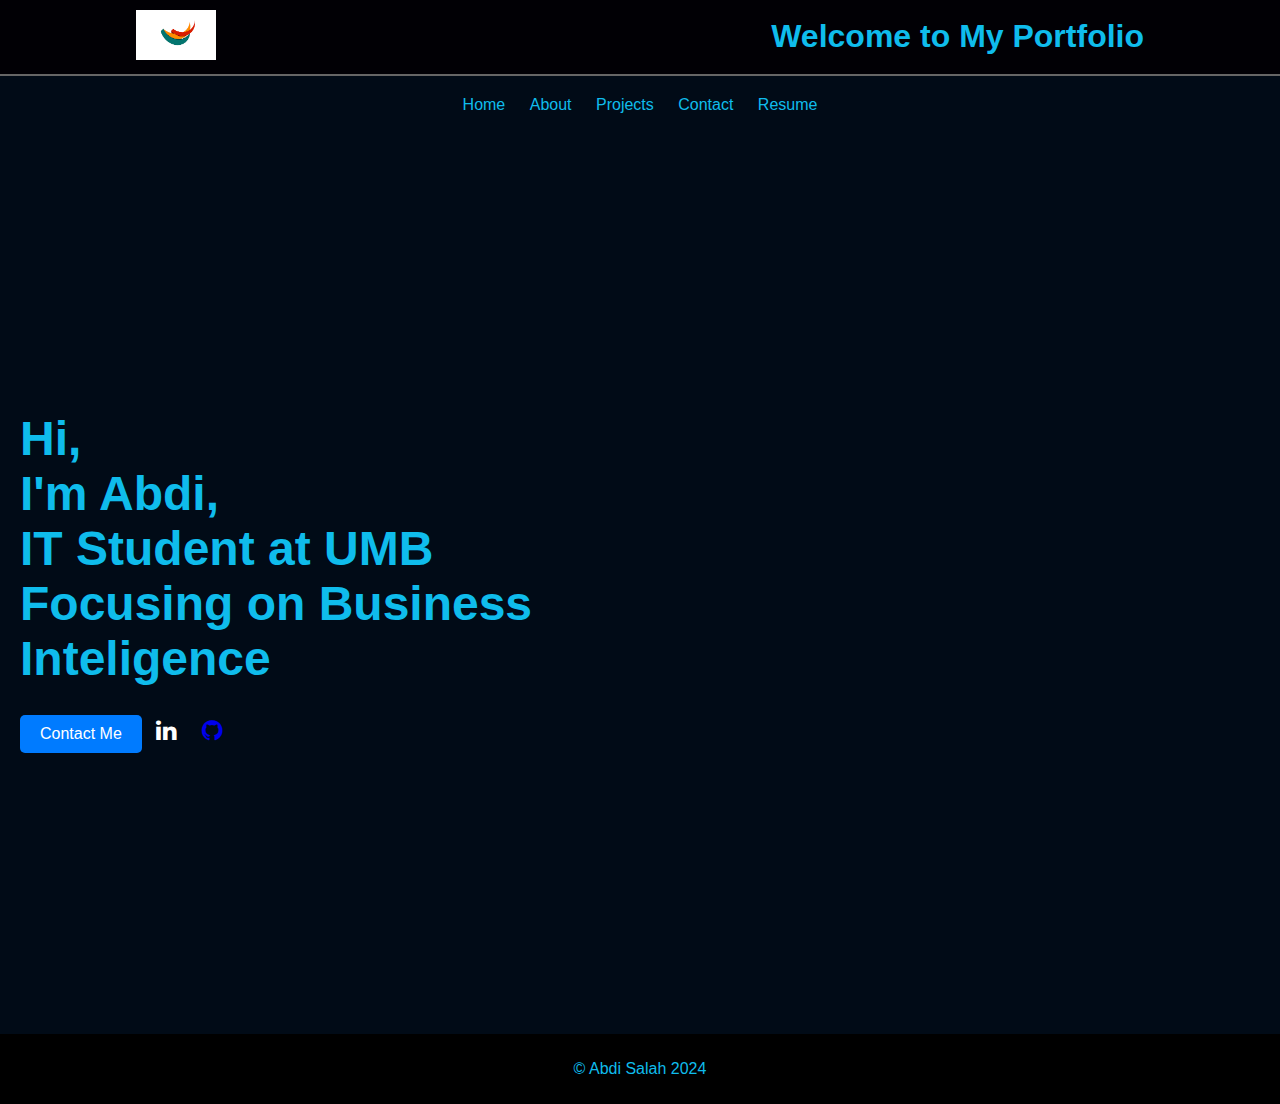
==== index.html @ dd7db763 "first" ====
<!DOCTYPE html>
<html lang="en">
<head>
  <meta charset="UTF-8">
  <meta name="viewport" content="width=device-width">
  <script src="modernizr.custom.40753.js"></script>
  <link rel="stylesheet" href="https://cdnjs.cloudflare.com/ajax/libs/font-awesome/4.7.0/css/font-awesome.min.css">
  <title>Portfolio</title>
  <link rel="stylesheet" href="styles/home.css">
</head>
<body>

<!-- Header -->
<header class="header">
  <div class="container">
    <div class="logo">
      <img src="images/logo.png" alt="my Logo"> <!-- place holder for my logo which will be an image of my name-->
    </div>
    <h1>Welcome to My Portfolio</h1>
  </div>
</header>

<!-- Navbar -->
<nav class="navbar">
  <div class="container">
    <ul class="nav-links">
      <li><a href="index.html">Home</a></li>
      <li><a href="about.html">About</a></li>
      <li><a href="projects.html">Projects</a></li>
      <li><a href="contact.html">Contact</a></li>
      <li><a href="resume.html">Resume</a></li>
    </ul>
  </div>
</nav>

<!-- Main Content -->
<div class="home">
  <div class="content-container">
    <div class="headings">
      <h1>Hi,</h1>
      <h2>I'm Abdi,</h2>
      <h3>IT Student at UMB</h3>
      <h4>Focusing on Business Inteligence</h4>
      <h5>     </h5>
      <div class="button-container">
        <!-- Contact Me Button -->
        <a href="contact.html" class="contact-button">Contact Me</a>
        <!-- LinkedIn Button -->
        <a href="https://www.linkedin.com/in/abdirahman-salah/" class="fa fa-linkedin"></a>
        <!-- GitHub Button -->
        <a href="https://github.com/" class="fa fa-github"></a>
      </div>
      


    </div>
  </div>
</div>


<!-- Footer -->
<footer class="footer">
  <p> &copy Abdi Salah 2024 </p>
</footer>

</body>
</html>
---- styles/home.css ----
/* Resetting default margin, padding, and font */
body {
  margin: 0;
  padding: 0;
  font-family: sans-serif;
  background-color: rgba(1,11,23,255); /* Dark background color for the entire page */
  color: rgb(15, 188, 236); /* Text color */
}
/* Header styles */
.header {
  background-color: rgb(1, 0, 5); /* Header background color */
  padding: 10px; /* Header padding */
  border-bottom: 2px solid #666; /* Border bottom for the header */
  display: flex; /* Use flexbox for layout */
  align-items: center; /* Center items vertically */
}

.header .container {
  max-width: 1200px;
  margin: 0 auto;
  display:flex;
  justify-content: space-between; /* Space between logo and text */
  align-items: center; /* Center items vertically */
  width: 80%; /* Take full width */
}

.header .logo img {
  max-width: 80px; /* Adjust logo size as needed */
}

.header h1 {
  margin: 0; /* Remove margin for h1 */
  font-size: 2rem; /* Adjust font size for smaller screens */
}
/* contact me button */
.contact-button {
  display: inline-block;
  padding: 10px 20px;
  background-color: #007bff;
  color: #fff;
  text-decoration: none;
  border-radius: 5px;
  transition: background-color 0.3s;
}
.fa {
  padding: 10px; /* Reduced padding for better spacing */
  font-size: 24px; /* Increased font size to 48px */
  width: auto; /* Let the width adjust to the content */
  text-align: center;
  text-decoration: none;
  margin: 0 0 5px; /* Adjusted margin */
  display: inline-block; /* Display icons inline */
}

.fa:hover {
  opacity: 0.7;
}

.fa-linkedin {
  background: none;
  color: white;
  
}

.fab.fa-github {
  color: rgb(247, 48, 48); /* Applied red color to GitHub icon */
}

.contact-button:hover {
  background-color: #3291f7;
}

/* Navbar styles */
.navbar {
  /* Navbar background color */
  padding: 20px 0;
}

.navbar .container {
  display: flex;
  justify-content: center;
  max-width: 1200px;
  margin: 0 auto;
}

.navbar .nav-links {
  list-style-type: none;
  margin: 0;
  padding: 0;
}

.navbar .nav-links li {
  display: inline-block;
  margin-right: 20px;
}

.navbar .nav-links li:last-child {
  margin-right: 0; /* Remove margin for the last item */
}

.navbar .nav-links a {
  text-decoration: none;
  color: rgb(15, 188, 236);
  transition: color 0.3s;
}

.navbar .nav-links a:hover {
  color: #f0f4f5; /* Change color on hover */
}

/* Styles for home page */
.home {
  display: flex;
  background-color: rgba(1,11,23,255); /* Dark background color for the entire page */
  color: #fff; /* Text color */
  min-height: 100vh; /* Ensure full viewport height */
  background-image: url("/images/abdi.png"); /* Image on the side */
  background-size: auto 100%; /* Adjust background size to maintain aspect ratio */
  background-position: right; /* Image on the right side */
  background-repeat: no-repeat; /* Prevent background image from repeating */
  align-items: center; /* Center items vertically */
  padding: 0 20px; /* Add padding to adjust spacing */
}

.content-container {
  max-width: 50%; /* Adjust the width of the text container */
}

/* Styles for headings section */
.headings {
  color: rgb(15, 188, 236); /* Text color */
}

.headings h1,
.headings h2,
.headings h3,
.headings h4 {
  margin: 0;
  font-size: 3rem; /* Adjust heading font size */
}

.footer {
  /* footer styles */
  bottom: 0;
  left: 0;
  width: 100%;
  background-color: #000; /* Footer background color */
  padding: 10px 0;
  text-align: center;
}

/* Media queries for responsiveness */
@media screen and (max-width: 768px) {
  .navbar .container {
      padding: 0 10px; /* Reduce padding for smaller screens */
  }
  .header h1 {
    font-size: 1.5rem; /* Adjust font size for smaller screens */
}

  .navbar .nav-links li {
      margin-right: 10px; /* Reduce margin between navbar links for smaller screens */
  }
}
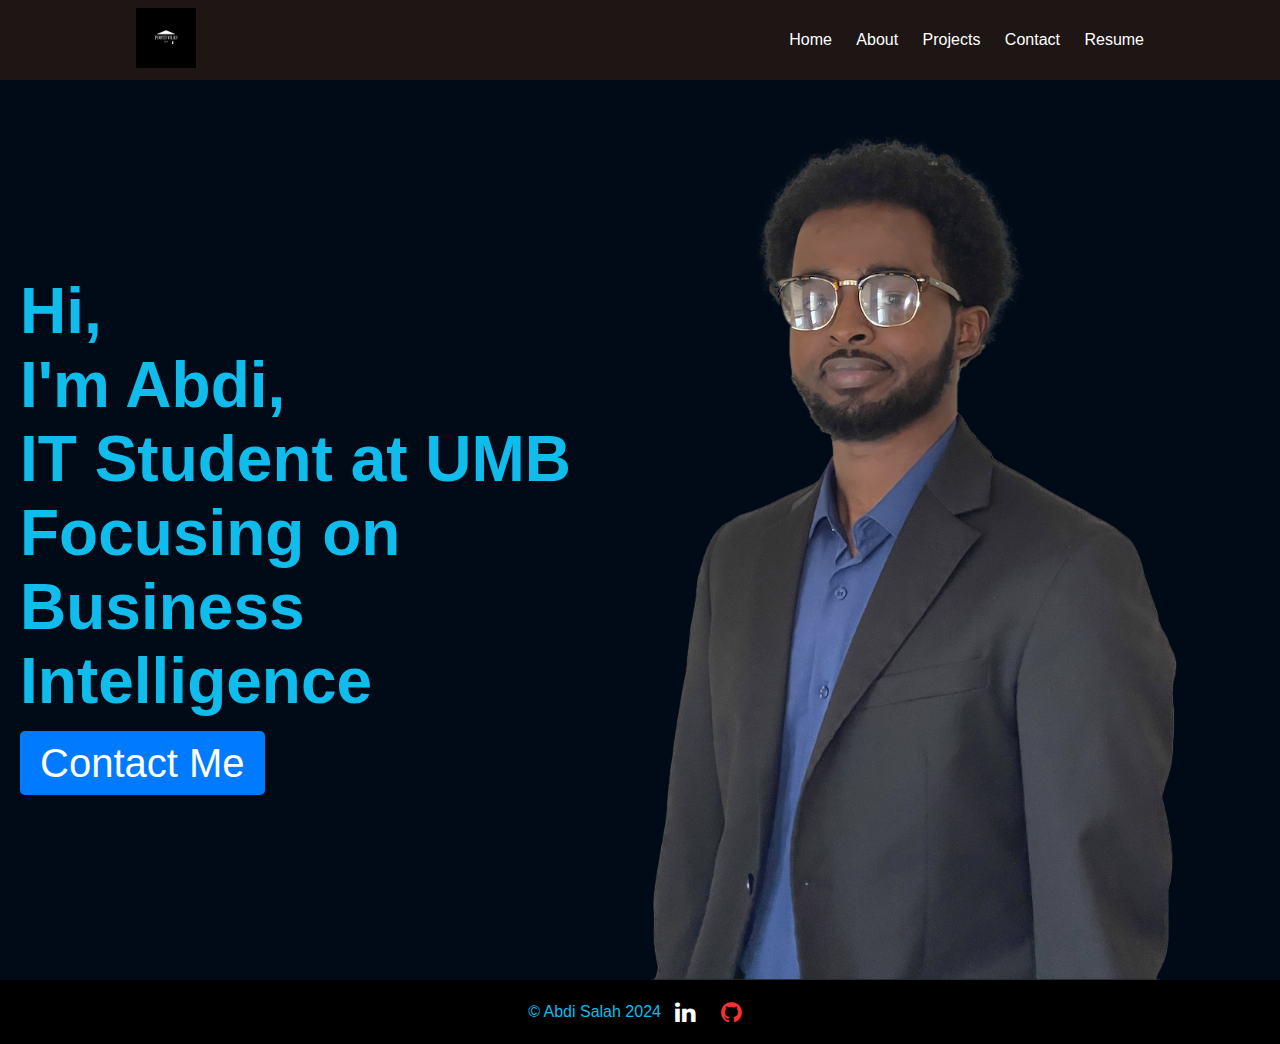
==== commit b9b06bba: "style changes" ====
--- a/index.html
+++ b/index.html
@@ -14,24 +14,21 @@
 <header class="header">
   <div class="container">
     <div class="logo">
-      <img src="images/logo.png" alt="my Logo"> <!-- place holder for my logo which will be an image of my name-->
+      <img src="images/Portfolio.png" alt="my Logo"> <!-- logo image that consist of my name and a graduation hat -->
     </div>
-    <h1>Welcome to My Portfolio</h1>
+    <nav class="navbar">
+      <ul class="nav-links">
+        <li><a href="index.html">Home</a></li>
+        <li><a href="about.html">About</a></li>
+        <li><a href="projects.html">Projects</a></li>
+        <li><a href="contact.html">Contact</a></li>
+        <li><a href="resume.html">Resume</a></li>
+      </ul>
+    </nav>
   </div>
 </header>
 
-<!-- Navbar -->
-<nav class="navbar">
-  <div class="container">
-    <ul class="nav-links">
-      <li><a href="index.html">Home</a></li>
-      <li><a href="about.html">About</a></li>
-      <li><a href="projects.html">Projects</a></li>
-      <li><a href="contact.html">Contact</a></li>
-      <li><a href="resume.html">Resume</a></li>
-    </ul>
-  </div>
-</nav>
+
 
 <!-- Main Content -->
 <div class="home">
@@ -40,19 +37,12 @@
       <h1>Hi,</h1>
       <h2>I'm Abdi,</h2>
       <h3>IT Student at UMB</h3>
-      <h4>Focusing on Business Inteligence</h4>
+      <h4>Focusing on Business Intelligence</h4>
       <h5>     </h5>
-      <div class="button-container">
+      
         <!-- Contact Me Button -->
         <a href="contact.html" class="contact-button">Contact Me</a>
         <!-- LinkedIn Button -->
-        <a href="https://www.linkedin.com/in/abdirahman-salah/" class="fa fa-linkedin"></a>
-        <!-- GitHub Button -->
-        <a href="https://github.com/" class="fa fa-github"></a>
-      </div>
-      
-
-
     </div>
   </div>
 </div>
@@ -61,7 +51,12 @@
 <!-- Footer -->
 <footer class="footer">
   <p> &copy Abdi Salah 2024 </p>
+  <div class="bttn">
+    <a href="https://www.linkedin.com/in/abdirahman-salah/" target="_blank" class="fa fa-linkedin"></a>
+    <!-- GitHub Button -->
+    <a href="https://github.com/salahabdi/" target="_blank" class="fa fa-github"></a>
+  </div>
 </footer>
 
 </body>
-</html>
+</html>--- a/styles/home.css
+++ b/styles/home.css
@@ -5,75 +5,33 @@
   font-family: sans-serif;
   background-color: rgba(1,11,23,255); /* Dark background color for the entire page */
   color: rgb(15, 188, 236); /* Text color */
+  position: top 60px; ;
+
 }
 /* Header styles */
 .header {
-  background-color: rgb(1, 0, 5); /* Header background color */
   padding: 10px; /* Header padding */
-  border-bottom: 2px solid #666; /* Border bottom for the header */
   display: flex; /* Use flexbox for layout */
   align-items: center; /* Center items vertically */
+  background-color: rgb(30, 21, 21); /* Header background color */
 }
 
 .header .container {
-  max-width: 1200px;
   margin: 0 auto;
-  display:flex;
+  display: flex;
   justify-content: space-between; /* Space between logo and text */
   align-items: center; /* Center items vertically */
   width: 80%; /* Take full width */
+  height: 60px;
 }
 
 .header .logo img {
-  max-width: 80px; /* Adjust logo size as needed */
-}
-
-.header h1 {
-  margin: 0; /* Remove margin for h1 */
-  font-size: 2rem; /* Adjust font size for smaller screens */
-}
-/* contact me button */
-.contact-button {
-  display: inline-block;
-  padding: 10px 20px;
-  background-color: #007bff;
-  color: #fff;
-  text-decoration: none;
-  border-radius: 5px;
-  transition: background-color 0.3s;
-}
-.fa {
-  padding: 10px; /* Reduced padding for better spacing */
-  font-size: 24px; /* Increased font size to 48px */
-  width: auto; /* Let the width adjust to the content */
-  text-align: center;
-  text-decoration: none;
-  margin: 0 0 5px; /* Adjusted margin */
-  display: inline-block; /* Display icons inline */
-}
-
-.fa:hover {
-  opacity: 0.7;
-}
-
-.fa-linkedin {
-  background: none;
-  color: white;
-  
-}
-
-.fab.fa-github {
-  color: rgb(247, 48, 48); /* Applied red color to GitHub icon */
-}
-
-.contact-button:hover {
-  background-color: #3291f7;
+  max-width: 60px; /* Adjust logo size as needed */
 }
 
 /* Navbar styles */
 .navbar {
-  /* Navbar background color */
-  padding: 20px 0;
+  padding: 20px 0; /* Navbar padding */
 }
 
 .navbar .container {
@@ -100,13 +58,37 @@
 
 .navbar .nav-links a {
   text-decoration: none;
-  color: rgb(15, 188, 236);
+  color: #fff; /* Navbar link color */
   transition: color 0.3s;
 }
 
 .navbar .nav-links a:hover {
-  color: #f0f4f5; /* Change color on hover */
+  color: #0bbce9; /* Change color on hover */
 }
+
+
+/* contact me button */
+.contact-button {
+  padding: 10px 20px;
+  background-color: #007bff;
+  color: #fff;
+  text-decoration: none;
+  border-radius: 5px;
+  transition: background-color 0.3s;
+  font-size: 40px;
+}
+
+.contact-button:hover {
+  background-color: #3291f7;
+}
+
+/* Navbar styles */
+.navbar {
+  /* Navbar background color */
+  padding: 20px 0;
+}
+
+
 
 /* Styles for home page */
 .home {
@@ -114,7 +96,7 @@
   background-color: rgba(1,11,23,255); /* Dark background color for the entire page */
   color: #fff; /* Text color */
   min-height: 100vh; /* Ensure full viewport height */
-  background-image: url("/images/abdi.png"); /* Image on the side */
+  background-image: url("../images/Abdi.png"); /* Image on the side */
   background-size: auto 100%; /* Adjust background size to maintain aspect ratio */
   background-position: right; /* Image on the right side */
   background-repeat: no-repeat; /* Prevent background image from repeating */
@@ -136,18 +118,49 @@
 .headings h3,
 .headings h4 {
   margin: 0;
-  font-size: 3rem; /* Adjust heading font size */
+  font-size: 4rem; /* Adjust heading font size */
 }
 
 .footer {
-  /* footer styles */
   bottom: 0;
   left: 0;
   width: 100%;
-  background-color: #000; /* Footer background color */
+  background-color: #000;
   padding: 10px 0;
   text-align: center;
 }
+
+.footer p {
+  display: inline-block; /* Ensure text is inline */
+  vertical-align: middle; /* Align text vertically with icons */
+  margin: 0;
+}
+
+.bttn {
+  display: inline-block; /* Ensure icons are inline */
+  vertical-align: middle; /* Align icons vertically with text */
+}
+
+.fa {
+  padding: 10px;
+  font-size: 24px;
+  text-decoration: none;
+  color: white; /* Set icon color */
+}
+
+.fa:hover {
+  opacity: 0.7;
+}
+
+.fa-linkedin {
+  background: none;
+}
+
+.fa-github {
+  color: rgb(247, 48, 48);
+}
+
+
 
 /* Media queries for responsiveness */
 @media screen and (max-width: 768px) {
@@ -161,4 +174,4 @@
   .navbar .nav-links li {
       margin-right: 10px; /* Reduce margin between navbar links for smaller screens */
   }
-}
+}